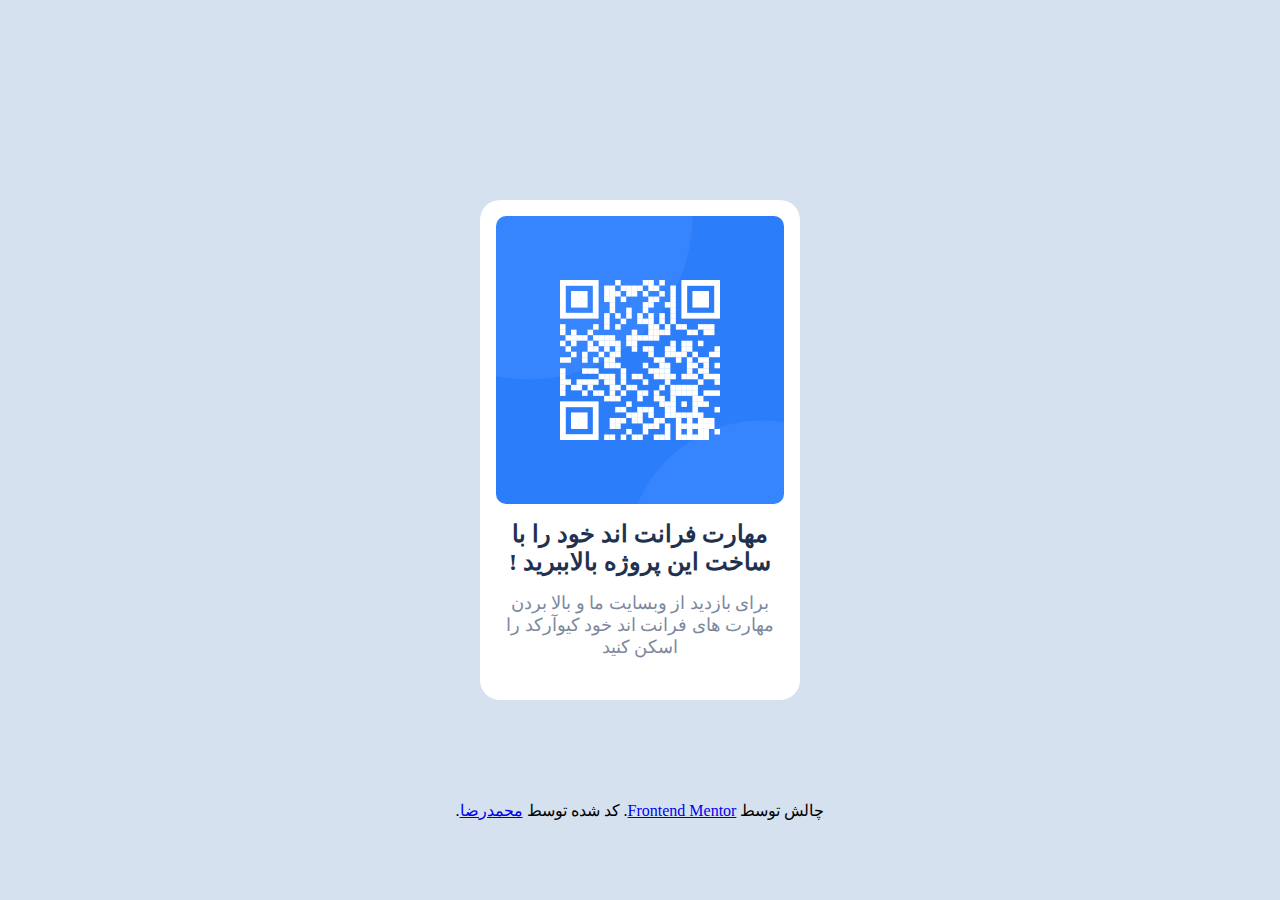
==== 1-QR-code-component/index.html @ c33fd0d2 "QR-code-component-project" ====
<!DOCTYPE html>
<html lang="fa" dir="rtl">
<head>
  <meta charset="UTF-8">
  <meta name="viewport" content="width=device-width, initial-scale=1.0">
  <link rel="icon" type="image/png" sizes="32x32" href="./images/favicon-32x32.png">
  <link rel="stylesheet" href="./styles/style.css">
  <title>Frontend Mentor | QR code component</title>
</head>
<body>
  <div class="card">
    <div class="card__image">
      <img src="./images/image-qr-code.png" alt="">
    </div>
    <h2>مهارت فرانت اند خود را با ساخت این پروژه بالاببرید !</h2>
    <p>برای بازدید از وبسایت ما و بالا بردن مهارت های فرانت اند خود کیوآرکد را اسکن کنید</p>
  </div>

  <div class="attribution">
    چالش توسط <a href="https://www.frontendmentor.io?ref=challenge" target="_blank">Frontend Mentor</a>. 
    کد شده توسط <a href="#">محمدرضا</a>.
  </div>
</body>
</html>
---- 1-QR-code-component/styles/style.css ----
body{
    background-color: #D5E1EF;
    display: flex;
    justify-content: center;
    align-items: center;
    flex-direction: column;
    width: 100vw;
    height: 100vh;
    position: relative;
    box-sizing: border-box;
    padding: 0;
    margin: 0;
    font-family: Dana;
}
.card{
    width: 288px;
    height: 468px;
    border-radius: 20px;
    -webkit-border-radius: 20px;
    -moz-border-radius: 20px;
    -ms-border-radius: 20px;
    -o-border-radius: 20px;
    background-color: #FFFFFF;
    display: flex;
    justify-content: start;
    align-items: center;
    flex-direction: column;
    padding: 16px;
    text-align: center;
    gap: 16px;
}
.card h2{
    font-weight: 900;
    padding: 0;
    margin: 0;
    color: #1F314F;
}
.card p{
    font-size: 18px;
    padding: 0;
    margin: 0;
    color: #7D889E;
}
.card__image{
    width: 288px;
    height: 288px;
    border-radius: 10px;
    -webkit-border-radius: 10px;
    -moz-border-radius: 10px;
    -ms-border-radius: 10px;
    -o-border-radius: 10px;
    overflow: hidden;
}
.card__image img{
    width: 100%;
    height: 100%;
    object-fit: cover;
}
.attribution{
    position: absolute;
    bottom: 5rem;
    text-align: center;
}
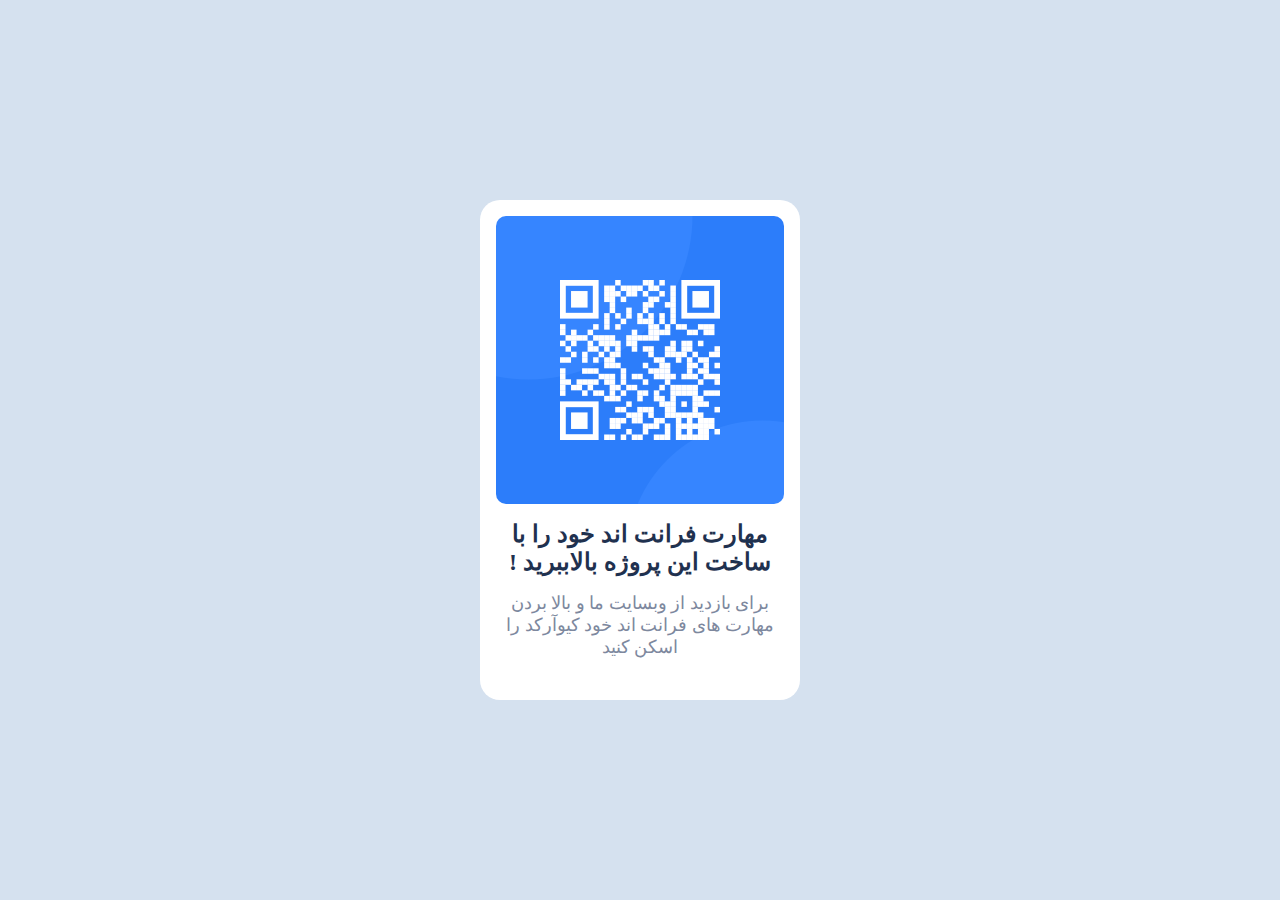
==== commit 2f31c019: "correction first project font face and second folder name" ====
--- a/1-QR-code-component/index.html
+++ b/1-QR-code-component/index.html
@@ -16,9 +16,6 @@
     <p>برای بازدید از وبسایت ما و بالا بردن مهارت های فرانت اند خود کیوآرکد را اسکن کنید</p>
   </div>
 
-  <div class="attribution">
-    چالش توسط <a href="https://www.frontendmentor.io?ref=challenge" target="_blank">Frontend Mentor</a>. 
-    کد شده توسط <a href="#">محمدرضا</a>.
-  </div>
+
 </body>
 </html>--- a/1-QR-code-component/styles/style.css
+++ b/1-QR-code-component/styles/style.css
@@ -1,3 +1,39 @@
+@font-face {
+    font-family: vazir;
+    src: url(../assets/fonts/Vazir-FD.ttf) format(truetype);
+    font-style: normal;
+    font-weight: normal;
+}
+@font-face {
+    font-family: vazir;
+    src: url(../assets/fonts/Vazir-Thin-FD.ttf) format(truetype);
+    font-style: normal;
+    font-weight: 100;
+}
+@font-face {
+    font-family: vazir;
+    src: url(../assets/fonts/Vazir-Light-FD.ttf) format(truetype);
+    font-style: normal;
+    font-weight: 300;
+}
+@font-face {
+    font-family: vazir;
+    src: url(../assets/fonts/Vazir-Medium-FD.ttf) format(truetype);
+    font-style: normal;
+    font-weight: 500;
+}
+@font-face {
+    font-family: vazir;
+    src: url(../assets/fonts/Vazir-Bold-FD.ttf) format(truetype);
+    font-style: normal;
+    font-weight: 700;
+}
+@font-face {
+    font-family: vazir;
+    src: url(../assets/fonts/Vazir-Black-FD.ttf) format(truetype);
+    font-style: normal;
+    font-weight: 900;
+}
 body{
     background-color: #D5E1EF;
     display: flex;
@@ -10,7 +46,7 @@
     box-sizing: border-box;
     padding: 0;
     margin: 0;
-    font-family: Dana;
+    font-family: vazir;
 }
 .card{
     width: 288px;
